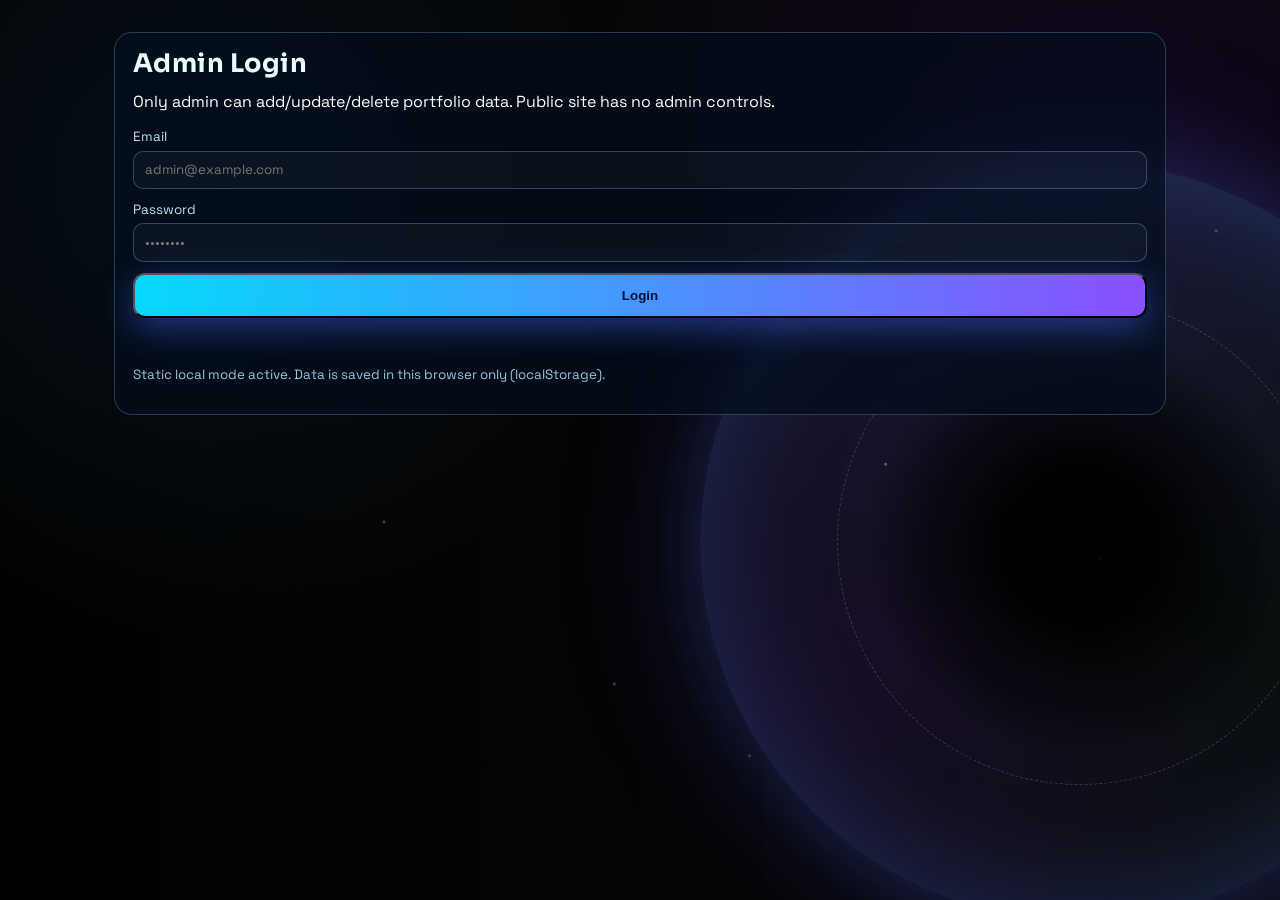
==== admin.html @ 76f68f6b "Initial static portfolio" ====
<!DOCTYPE html>
<html lang="en">
<head>
  <meta charset="UTF-8">
  <meta name="viewport" content="width=device-width, initial-scale=1.0">
  <title>Portfolio Admin</title>
  <link rel="preconnect" href="https://fonts.googleapis.com">
  <link rel="preconnect" href="https://fonts.gstatic.com" crossorigin>
  <link href="https://fonts.googleapis.com/css2?family=Space+Grotesk:wght@400;500;600;700&family=Sora:wght@500;600;700&display=swap" rel="stylesheet">
  <link rel="stylesheet" href="styles.css">
</head>
<body class="admin-page">
  <div class="starfield" aria-hidden="true"></div>
  <div class="singularity-wrap" aria-hidden="true">
    <div class="singularity"></div>
  </div>

  <main class="admin-wrap">
    <section class="admin-card" id="loginSection">
      <h1>Admin Login</h1>
      <p>Only admin can add/update/delete portfolio data. Public site has no admin controls.</p>
      <form id="loginForm" class="admin-form">
        <label>
          <span>Email</span>
          <input id="adminEmail" type="email" required placeholder="admin@example.com">
        </label>
        <label>
          <span>Password</span>
          <input id="adminPassword" type="password" required placeholder="••••••••">
        </label>
        <button type="submit" class="btn-primary">Login</button>
      </form>
      <p id="loginMsg" class="admin-msg"></p>
      <p class="meta-text" id="configHint">Set credentials in <code>admin-config.js</code>.</p>
    </section>

    <section class="admin-card hidden" id="panelSection">
      <div class="admin-topbar">
        <h1>Portfolio CMS (JSON)</h1>
        <button id="logoutBtn" class="btn-outline" type="button">Logout</button>
      </div>
      <p class="admin-msg" id="panelMsg"></p>

      <div class="admin-tools">
        <button id="exportDbBtn" type="button" class="btn-outline">Export JSON</button>
        <label class="file-btn">
          Import JSON
          <input id="importDbFile" type="file" accept="application/json">
        </label>
      </div>

      <div class="admin-grid">
        <article class="admin-block">
          <h2>Add Skill Card</h2>
          <form id="skillForm" class="admin-form">
            <label>
              <span>Category</span>
              <input name="category" required placeholder="Machine Learning">
            </label>
            <label>
              <span>Tags (comma separated)</span>
              <input name="tags" required placeholder="Linear Regression, NumPy, Evaluation">
            </label>
            <div class="admin-form-actions">
              <button id="skillSubmitBtn" type="submit" class="btn-primary">Add Skill</button>
              <button id="skillCancelBtn" type="button" class="btn-outline hidden">Cancel Edit</button>
            </div>
          </form>
          <div id="skillsAdminList" class="admin-list"></div>
        </article>

        <article class="admin-block">
          <h2>Add Project</h2>
          <form id="projectForm" class="admin-form">
            <input type="hidden" name="editId" value="">
            <label>
              <span>Title</span>
              <input name="title" required placeholder="RAG-Based Chatbot">
            </label>
            <label>
              <span>Description</span>
              <textarea name="description" rows="3" required placeholder="Project summary"></textarea>
            </label>
            <label>
              <span>Tech Stack</span>
              <input name="stack" placeholder="Python, Llama 3, Vector DB">
            </label>
            <label>
              <span>Project Link (optional)</span>
              <input name="link" type="url" placeholder="https://...">
            </label>
            <label>
              <span>Project Image (optional)</span>
              <input name="imageFile" type="file" accept="image/*">
            </label>
            <p class="meta-text">While editing: upload a new image only if you want to replace current image.</p>
            <div class="admin-form-actions">
              <button id="projectSubmitBtn" type="submit" class="btn-primary">Add Project</button>
              <button id="projectCancelBtn" type="button" class="btn-outline hidden">Cancel Edit</button>
            </div>
          </form>
          <div id="projectsAdminList" class="admin-list"></div>
        </article>

        <article class="admin-block">
          <h2>Add Certificate</h2>
          <form id="certificateForm" class="admin-form">
            <label>
              <span>Certificate Name</span>
              <input name="title" required placeholder="AWS Cloud Practitioner">
            </label>
            <label>
              <span>Issuer</span>
              <input name="issuer" required placeholder="Amazon Web Services">
            </label>
            <label>
              <span>Year</span>
              <input name="year" placeholder="2026">
            </label>
            <label>
              <span>Verification Link (optional)</span>
              <input name="link" type="url" placeholder="https://...">
            </label>
            <label>
              <span>Certificate Image (optional)</span>
              <input name="imageFile" type="file" accept="image/*">
            </label>
            <p class="meta-text">While editing: upload a new image only if you want to replace current image.</p>
            <div class="admin-form-actions">
              <button id="certificateSubmitBtn" type="submit" class="btn-primary">Add Certificate</button>
              <button id="certificateCancelBtn" type="button" class="btn-outline hidden">Cancel Edit</button>
            </div>
          </form>
          <div id="certificatesAdminList" class="admin-list"></div>
        </article>

        <article class="admin-block">
          <h2>Add Achievement</h2>
          <form id="achievementForm" class="admin-form">
            <label>
              <span>Achievement Title</span>
              <input name="title" required placeholder="Machine Learning Contest Winner - Institute Name">
            </label>
            <label>
              <span>Description</span>
              <textarea name="description" rows="4" required placeholder="What did you achieve and why it matters"></textarea>
            </label>
            <div class="admin-form-actions">
              <button id="achievementSubmitBtn" type="submit" class="btn-primary">Add Achievement</button>
              <button id="achievementCancelBtn" type="button" class="btn-outline hidden">Cancel Edit</button>
            </div>
          </form>
          <div id="achievementsAdminList" class="admin-list"></div>
        </article>

        <article class="admin-block">
          <h2>Add Interest</h2>
          <form id="interestForm" class="admin-form">
            <label>
              <span>Interest</span>
              <input name="title" required placeholder="Artificial Intelligence">
            </label>
            <div class="admin-form-actions">
              <button id="interestSubmitBtn" type="submit" class="btn-primary">Add Interest</button>
              <button id="interestCancelBtn" type="button" class="btn-outline hidden">Cancel Edit</button>
            </div>
          </form>
          <div id="interestsAdminList" class="admin-list"></div>
        </article>
      </div>
    </section>
  </main>

  <script src="admin-config.js?v=20260315static4"></script>
  <script src="data-store.js?v=20260315static4"></script>
  <script src="admin.js?v=20260315static4"></script>
</body>
</html>
---- styles.css ----
﻿:root {
  --bg-1: #000000;
  --bg-2: #080808;
  --text: #ffffff;
  --muted: #d0d0d0;
  --cyan: #2ee6ff;
  --blue: #4f9dff;
  --violet: #8e63ff;
  --card: rgba(255, 255, 255, 0.05);
  --border: rgba(255, 255, 255, 0.24);
  --header-offset: 96px;
}

* {
  box-sizing: border-box;
}

html {
  scroll-behavior: smooth;
}

#home,
#leetcode,
#about,
#skills,
#projects,
#certificates,
#achievements,
#interests,
#contact {
  scroll-margin-top: var(--header-offset);
}

body {
  margin: 0;
  font-family: "Space Grotesk", sans-serif;
  color: var(--text);
  background:
    radial-gradient(circle at 15% 20%, #07111a 0%, transparent 35%),
    radial-gradient(circle at 85% 10%, #13081e 0%, transparent 38%),
    linear-gradient(90deg, var(--bg-1), var(--bg-2));
  min-height: 100vh;
  overflow-x: hidden;
}

.starfield {
  position: fixed;
  inset: 0;
  z-index: -3;
  pointer-events: none;
  background:
    radial-gradient(
      circle at 12% 24%,
      rgba(255, 255, 255, 0.35) 0 1px,
      transparent 2px
    ),
    radial-gradient(
      circle at 75% 20%,
      rgba(255, 255, 255, 0.28) 0 1px,
      transparent 2px
    ),
    radial-gradient(
      circle at 48% 76%,
      rgba(255, 255, 255, 0.2) 0 1px,
      transparent 2px
    ),
    radial-gradient(
      circle at 86% 62%,
      rgba(255, 255, 255, 0.3) 0 1px,
      transparent 2px
    ),
    radial-gradient(
      circle at 30% 58%,
      rgba(255, 255, 255, 0.24) 0 1px,
      transparent 2px
    );
}

.singularity-wrap {
  position: fixed;
  right: -180px;
  top: 18%;
  width: min(760px, 82vw);
  aspect-ratio: 1;
  z-index: -2;
  pointer-events: none;
  opacity: 0.82;
}

.singularity {
  position: relative;
  width: 100%;
  height: 100%;
  border-radius: 50%;
  background:
    radial-gradient(
      circle at center,
      #000 0 14%,
      rgba(0, 0, 0, 0.98) 15%,
      rgba(0, 0, 0, 0.7) 23%,
      transparent 40%
    ),
    conic-gradient(
      from 0deg,
      rgba(99, 156, 255, 0.15),
      rgba(90, 255, 255, 0.04),
      rgba(143, 79, 255, 0.16),
      rgba(99, 156, 255, 0.15)
    );
  box-shadow:
    inset 0 0 120px rgba(74, 133, 255, 0.3),
    0 0 90px rgba(66, 120, 255, 0.28),
    0 0 180px rgba(118, 78, 255, 0.2);
  animation: accretion 24s linear infinite;
}

.singularity::before {
  content: "";
  position: absolute;
  inset: 18%;
  border-radius: 50%;
  border: 1px dashed rgba(129, 194, 255, 0.3);
  animation: orbit 18s linear infinite reverse;
}

.singularity::after {
  content: "";
  position: absolute;
  inset: -14%;
  border-radius: 50%;
  background:
    radial-gradient(
      circle at 30% 42%,
      rgba(255, 255, 255, 0.38) 0 1px,
      transparent 2px
    ),
    radial-gradient(
      circle at 64% 18%,
      rgba(255, 255, 255, 0.25) 0 1px,
      transparent 2px
    ),
    radial-gradient(
      circle at 80% 64%,
      rgba(255, 255, 255, 0.24) 0 1px,
      transparent 2px
    ),
    radial-gradient(
      circle at 16% 72%,
      rgba(255, 255, 255, 0.22) 0 1px,
      transparent 2px
    );
  filter: blur(0.3px);
}

@keyframes accretion {
  to {
    transform: rotate(360deg);
  }
}

@keyframes orbit {
  to {
    transform: rotate(360deg);
  }
}

.bg-glow {
  position: fixed;
  width: 380px;
  height: 380px;
  filter: blur(70px);
  opacity: 0.34;
  z-index: -1;
}

.bg-glow-left {
  background: #0c6b82;
  left: -120px;
  top: -60px;
}

.bg-glow-right {
  background: #45267d;
  right: -140px;
  top: 90px;
}

.site-header {
  position: sticky;
  top: 0;
  z-index: 30;
  display: flex;
  align-items: center;
  gap: 1rem;
  justify-content: space-between;
  padding: 1rem 5vw;
  backdrop-filter: blur(12px);
  background: rgba(0, 0, 0, 0.65);
  border-bottom: 1px solid rgba(255, 255, 255, 0.12);
}

.brand {
  display: flex;
  align-items: center;
  gap: 0.7rem;
}

.brand-icon {
  width: 36px;
  height: 36px;
  border-radius: 12px;
  display: grid;
  place-items: center;
  font-weight: 700;
  color: #fff;
  background: linear-gradient(135deg, #00d0ff, #7b3dff);
  box-shadow: 0 0 28px rgba(53, 146, 255, 0.65);
}

.brand-name {
  font-family: "Sora", sans-serif;
  letter-spacing: 0.08em;
  margin: 0;
  font-size: 0.95rem;
  font-weight: 700;
}

.brand-role {
  margin: 0.1rem 0 0;
  font-size: 0.68rem;
  color: #8eeaff;
  letter-spacing: 0.19em;
}

.nav-links {
  display: flex;
  align-items: center;
  gap: 1rem;
  background: rgba(255, 255, 255, 0.04);
  border: 1px solid rgba(255, 255, 255, 0.22);
  border-radius: 999px;
  padding: 0.45rem 0.85rem;
}

.nav-links a {
  text-decoration: none;
  color: #eeeeee;
  font-size: 0.88rem;
  font-weight: 600;
  padding: 0.35rem 0.6rem;
  border-radius: 999px;
  transition: 0.2s;
}

.nav-links a:hover {
  color: #fff;
  background: rgba(79, 157, 255, 0.24);
}

.menu-toggle {
  display: none;
  background: transparent;
  border: 1px solid var(--border);
  color: #f0f0f0;
  padding: 0.42rem 0.72rem;
  border-radius: 8px;
}

.hero {
  display: grid;
  grid-template-columns: 1.2fr 0.8fr;
  gap: 2rem;
  align-items: center;
  padding: 3rem 5vw 2rem;
}

.status-pill {
  display: inline-flex;
  align-items: center;
  gap: 0.45rem;
  background: rgba(46, 230, 255, 0.14);
  border: 1px solid rgba(46, 230, 255, 0.5);
  color: #c9fbff;
  padding: 0.5rem 1rem;
  border-radius: 999px;
  font-weight: 600;
  margin: 0 0 1.4rem;
}

.status-pill::before {
  content: "";
  width: 8px;
  height: 8px;
  border-radius: 50%;
  background: #16ffb0;
}

.intro-line {
  margin: 0;
  color: #77e8ff;
  font-weight: 600;
}

h1 {
  margin: 0.2rem 0;
  font-family: "Sora", sans-serif;
  font-size: clamp(2.2rem, 6.5vw, 5.2rem);
  line-height: 0.95;
  letter-spacing: 0.02em;
  background: linear-gradient(90deg, #08d7ff, #4a75ff 58%, #9d56ff);
  -webkit-background-clip: text;
  background-clip: text;
  color: transparent;
}

.typing-text {
  min-height: 44px;
  font-size: clamp(1.05rem, 2.4vw, 1.55rem);
  margin: 0.4rem 0 1.2rem;
  color: #ffffff;
}

#typingText::after {
  content: "|";
  margin-left: 0.2rem;
  animation: blink 0.9s step-end infinite;
}

@keyframes blink {
  50% {
    opacity: 0;
  }
}

.hero-copy {
  color: var(--muted);
  font-size: clamp(0.98rem, 1.45vw, 1.05rem);
  line-height: 1.52;
  max-width: 760px;
}

.hero-copy strong {
  color: #7cefff;
  font-weight: 700;
}

.hero-actions {
  display: flex;
  gap: 0.9rem;
  flex-wrap: wrap;
  margin-top: 1.4rem;
}

.btn-primary,
.btn-outline {
  text-decoration: none;
  font-weight: 700;
  border-radius: 12px;
  padding: 0.8rem 1.25rem;
}

.btn-primary {
  color: #031136;
  background: linear-gradient(92deg, #06d9ff, #8950ff);
  box-shadow: 0 10px 35px rgba(61, 105, 255, 0.45);
}

.btn-outline {
  color: #ffffff;
  border: 1px solid #8e63ff;
  background: rgba(255, 255, 255, 0.03);
}

.quick-cards {
  margin-top: 2rem;
  display: grid;
  grid-template-columns: repeat(3, minmax(120px, 1fr));
  gap: 0.9rem;
}

.quick-cards article {
  background: var(--card);
  border: 1px solid rgba(160, 173, 255, 0.2);
  border-radius: 16px;
  padding: 0.9rem;
}

.quick-cards h3,
.quick-cards p {
  margin: 0.2rem 0;
}

.quick-cards h3 {
  color: #ffffff;
}

.quick-cards p {
  color: #d0d0d0;
  font-size: 0.9rem;
}

.emoji {
  font-size: 1.2rem;
}

.hero-right {
  display: grid;
  place-items: center;
  min-height: 440px;
}

.orbit-core {
  position: relative;
  width: min(420px, 75vw);
  aspect-ratio: 1;
  display: grid;
  place-items: center;
}

.orbit {
  position: absolute;
  border: 1px solid rgba(70, 199, 255, 0.35);
  border-radius: 50%;
}

.orbit-1 {
  width: 92%;
  height: 92%;
  border-style: dashed;
  animation: spin 18s linear infinite;
}

.orbit-2 {
  width: 78%;
  height: 78%;
  border-color: rgba(124, 114, 255, 0.38);
  animation: spin 14s linear reverse infinite;
}

.orbit-3 {
  width: 64%;
  height: 64%;
  border-color: rgba(14, 176, 255, 0.26);
}

.core {
  width: 46%;
  aspect-ratio: 1;
  border-radius: 50%;
  display: grid;
  place-items: center;
  font-family: "Sora", sans-serif;
  font-weight: 800;
  letter-spacing: 0.08em;
  color: #bdf8ff;
  background: radial-gradient(circle at 30% 20%, #164565, #1c183a);
  box-shadow: 0 0 70px rgba(53, 142, 255, 0.45);
}

@keyframes spin {
  to {
    transform: rotate(360deg);
  }
}

.content-section {
  max-width: 1180px;
  margin: 0 auto;
  padding: 1.5rem 5vw 0.2rem;
}

.content-section h2 {
  font-family: "Sora", sans-serif;
  font-size: clamp(1.1rem, 1.7vw, 1.5rem);
}

.section-title {
  position: relative;
  display: inline-block;
  margin-bottom: 1rem;
}

.section-title::after {
  content: "";
  position: absolute;
  left: 0;
  bottom: -6px;
  width: 70%;
  height: 2px;
  background: linear-gradient(90deg, #28dfff, #8a5fff);
}

.content-section p {
  color: #d7d7d7;
  line-height: 1.55;
  font-size: 0.98rem;
}

.chip-grid {
  display: flex;
  flex-wrap: wrap;
  gap: 0.7rem;
}

.chip-grid span {
  padding: 0.5rem 0.8rem;
  border-radius: 999px;
  border: 1px solid rgba(144, 204, 255, 0.38);
  background: rgba(255, 255, 255, 0.03);
}

.project-grid {
  display: grid;
  grid-template-columns: repeat(3, minmax(0, 1fr));
  gap: 0.9rem;
}

.project-grid article {
  border: 1px solid rgba(255, 255, 255, 0.16);
  border-radius: 16px;
  padding: 1rem;
  background: rgba(255, 255, 255, 0.03);
  overflow: hidden;
}

.project-grid h3 {
  margin-top: 0;
  font-size: 1.05rem;
}

.project-grid p {
  font-size: 0.95rem;
}

.meta-text {
  color: #9bc4d6;
  font-size: 0.84rem;
  margin-top: 0.45rem;
}

.meta-link {
  display: inline-block;
  margin-top: 0.35rem;
  color: #78d9ff;
  text-decoration: none;
  font-size: 0.9rem;
}

.meta-link:hover {
  text-decoration: underline;
}

.verify-link {
  display: inline-flex;
  align-items: center;
  gap: 0.35rem;
  padding: 0.25rem 0.7rem;
  border-radius: 999px;
  border: 1px solid rgba(116, 214, 255, 0.5);
  background: rgba(54, 160, 230, 0.14);
  color: #c7f1ff;
  font-weight: 600;
  margin-top: 0.5rem;
  text-decoration: none;
}

.verify-link:hover {
  text-decoration: none;
  border-color: rgba(140, 234, 255, 0.75);
  box-shadow: 0 0 12px rgba(88, 211, 255, 0.25);
}

.certificate-grid {
  display: grid;
  grid-template-columns: repeat(3, minmax(0, 1fr));
  gap: 0.9rem;
}

.certificate-card {
  border: 1px solid rgba(133, 204, 255, 0.28);
  border-radius: 16px;
  padding: 0.95rem;
  background: rgba(255, 255, 255, 0.03);
  overflow: hidden;
}

.certificate-card h3 {
  margin: 0 0 0.4rem;
}

.card-media,
.certificate-media {
  width: 100%;
  height: 180px;
  object-fit: cover;
  border-radius: 12px;
  border: 1px solid rgba(141, 197, 255, 0.24);
  margin-bottom: 0.75rem;
  background: rgba(255, 255, 255, 0.03);
}

.empty-state {
  color: #b5c2d2;
  margin: 0;
}

.skills-intro {
  margin: 0.2rem 0 1rem;
  color: #b7d7e0;
  max-width: 680px;
}

.skills-galaxy {
  display: grid;
  grid-template-columns: repeat(2, minmax(250px, 1fr));
  gap: 1rem;
}

.skill-planet {
  border: 1px solid rgba(152, 198, 255, 0.24);
  border-radius: 18px;
  padding: 1rem;
  min-height: 180px;
  background: linear-gradient(
    170deg,
    rgba(255, 255, 255, 0.06),
    rgba(255, 255, 255, 0.02)
  );
  backdrop-filter: blur(4px);
  position: relative;
  overflow: hidden;
}

.skill-planet::before {
  content: "";
  position: absolute;
  width: 120px;
  height: 120px;
  border-radius: 50%;
  right: -50px;
  top: -50px;
  background: radial-gradient(
    circle,
    rgba(77, 181, 255, 0.34),
    transparent 70%
  );
}

.skill-planet h3 {
  margin: 0 0 0.7rem;
  font-family: "Sora", sans-serif;
  font-size: 1.02rem;
  text-align: center;
  position: relative;
  z-index: 1;
}

.skill-tag-row {
  display: flex;
  flex-wrap: wrap;
  gap: 0.45rem;
  margin-bottom: 0.85rem;
  position: relative;
  z-index: 1;
}

.skill-tag-row span {
  padding: 0.35rem 0.65rem;
  border-radius: 999px;
  font-size: 0.8rem;
  font-weight: 600;
  border: 1px solid rgba(167, 223, 255, 0.4);
  background: rgba(0, 180, 255, 0.12);
}

.skill-caption {
  margin: 0;
  font-size: 0.92rem;
  line-height: 1.55;
  color: #cfd6ea;
  position: relative;
  z-index: 1;
}

.tone-violet .skill-tag-row span {
  border-color: rgba(207, 170, 255, 0.45);
  background: rgba(163, 97, 255, 0.14);
}

.tone-teal .skill-tag-row span {
  border-color: rgba(117, 236, 233, 0.45);
  background: rgba(47, 222, 205, 0.14);
}

.tone-amber .skill-tag-row span {
  border-color: rgba(255, 188, 132, 0.45);
  background: rgba(255, 167, 82, 0.14);
}

.tone-violet::before {
  background: radial-gradient(
    circle,
    rgba(170, 109, 255, 0.35),
    transparent 70%
  );
}

.tone-teal::before {
  background: radial-gradient(
    circle,
    rgba(74, 219, 216, 0.35),
    transparent 70%
  );
}

.tone-amber::before {
  background: radial-gradient(
    circle,
    rgba(255, 169, 97, 0.35),
    transparent 70%
  );
}

.bullet-list {
  padding-left: 1.1rem;
  color: #dedede;
  line-height: 1.7;
  font-size: 0.96rem;
}

.bullet-list li + li {
  margin-top: 0.5rem;
}

.achievement-grid {
  display: grid;
  grid-template-columns: repeat(auto-fit, minmax(260px, 1fr));
  gap: 0.9rem;
}

.achievement-card {
  border: 1px solid rgba(146, 205, 255, 0.24);
  border-radius: 16px;
  padding: 1rem;
  background: linear-gradient(160deg, rgba(255, 255, 255, 0.05), rgba(255, 255, 255, 0.02));
  position: relative;
  overflow: hidden;
}

.achievement-card::before {
  content: "";
  position: absolute;
  width: 130px;
  height: 130px;
  right: -58px;
  top: -62px;
  border-radius: 50%;
  background: radial-gradient(circle, rgba(98, 168, 255, 0.28), transparent 70%);
}

.achievement-kicker {
  margin: 0 0 0.45rem;
  color: #8beaff;
  font-size: 0.76rem;
  letter-spacing: 0.09em;
  text-transform: uppercase;
  position: relative;
  z-index: 1;
}

.achievement-card h3 {
  margin: 0 0 0.5rem;
  font-size: 1rem;
  line-height: 1.4;
  position: relative;
  z-index: 1;
}

.achievement-card p {
  margin: 0;
  color: #d3d9e8;
  font-size: 0.92rem;
  line-height: 1.58;
  position: relative;
  z-index: 1;
}

.contact {
  padding-bottom: 3.5rem;
}

.contact-identity-grid {
  max-width: 720px;
  display: grid;
  grid-template-columns: repeat(2, minmax(180px, 1fr));
  gap: 0.75rem;
  margin: 0.65rem 0 1rem;
}

.identity-card {
  display: flex;
  align-items: center;
  gap: 0.75rem;
  border: 1px solid rgba(138, 196, 255, 0.28);
  border-radius: 14px;
  padding: 0.75rem;
  background:
    linear-gradient(120deg, rgba(13, 33, 48, 0.9), rgba(31, 20, 56, 0.55)),
    radial-gradient(circle at 12% 15%, rgba(25, 229, 255, 0.16), transparent 45%);
}

.identity-icon {
  width: 42px;
  height: 42px;
  border-radius: 12px;
  display: grid;
  place-items: center;
  font-size: 1.15rem;
  color: #dffbff;
  background: linear-gradient(140deg, #15d7ff, #8052ff);
  box-shadow: 0 0 20px rgba(64, 148, 255, 0.45);
  flex-shrink: 0;
}

.identity-label {
  margin: 0 0 0.15rem;
  font-size: 0.79rem;
  color: #a9c8df;
  text-transform: uppercase;
  letter-spacing: 0.08em;
}

.identity-value {
  margin: 0;
  color: #f3f7ff;
  text-decoration: none;
  font-size: 0.97rem;
  word-break: break-word;
}

a.identity-value:hover {
  color: #8deaff;
}

.contact-form {
  display: grid;
  gap: 0.75rem;
  max-width: 720px;
  margin-bottom: 1.15rem;
  border: 1px solid rgba(143, 199, 255, 0.22);
  border-radius: 14px;
  padding: 0.95rem;
  background: rgba(255, 255, 255, 0.02);
}

.contact-form label {
  display: grid;
  gap: 0.35rem;
}

.contact-form label span {
  font-size: 0.86rem;
  color: #c5ddf6;
}

.contact-form input,
.contact-form textarea {
  border: 1px solid rgba(156, 206, 255, 0.26);
  border-radius: 10px;
  padding: 0.62rem 0.72rem;
  font-family: inherit;
  font-size: 0.94rem;
  color: #fff;
  background: rgba(255, 255, 255, 0.03);
}

.contact-form input:focus,
.contact-form textarea:focus {
  outline: none;
  border-color: rgba(87, 204, 255, 0.85);
  box-shadow: 0 0 0 3px rgba(91, 193, 255, 0.17);
}

.contact-form-msg {
  margin: 0.2rem 0 0;
  font-size: 0.86rem;
  color: #ffd38a;
}

.contact-form-msg.success {
  color: #8ff6b4;
}

.contact-form-msg.error {
  color: #ff9f9f;
}

.leetcode-section {
  padding-top: 0.7rem;
}

.leetcode-stats {
  display: grid;
  grid-template-columns: repeat(auto-fit, minmax(140px, 1fr));
  gap: 0.8rem;
  margin: 0.8rem 0 1rem;
}

.leetcode-toolbar {
  display: flex;
  justify-content: flex-end;
  align-items: center;
  gap: 0.55rem;
  margin-bottom: 0.7rem;
}

.leetcode-toolbar label {
  font-size: 0.82rem;
  color: #b5c8e0;
}

.leetcode-range-select {
  background: rgba(255, 255, 255, 0.04);
  border: 1px solid rgba(145, 198, 255, 0.35);
  color: #dff3ff;
  border-radius: 10px;
  padding: 0.35rem 0.5rem;
  font-family: inherit;
  font-size: 0.84rem;
  min-width: 170px;
  white-space: nowrap;
  color-scheme: dark;
}

.leetcode-range-select:focus {
  outline: none;
  border-color: rgba(96, 209, 255, 0.9);
}

.leetcode-range-select option {
  background: #0f1520;
  color: #eaf5ff;
}

.leetcode-stat {
  border: 1px solid rgba(146, 203, 255, 0.28);
  border-radius: 14px;
  padding: 0.75rem 0.9rem;
  background: rgba(255, 255, 255, 0.03);
}

.leetcode-stat .label {
  margin: 0;
  font-size: 0.82rem;
  color: #b6c9e2;
}

.leetcode-stat h3 {
  margin: 0.3rem 0 0;
  font-size: 1.35rem;
  color: #ffffff;
}

.leetcode-stat.easy {
  border-color: rgba(74, 214, 144, 0.45);
}

.leetcode-stat.medium {
  border-color: rgba(255, 193, 94, 0.45);
}

.leetcode-stat.hard {
  border-color: rgba(255, 108, 108, 0.45);
}

.leetcode-stat.total {
  border-color: rgba(126, 170, 255, 0.45);
}

.leetcode-stat.streak {
  border-color: rgba(157, 120, 255, 0.5);
}

.heatmap-shell {
  border: 1px solid rgba(150, 203, 255, 0.25);
  border-radius: 16px;
  padding: 0.9rem;
  background: rgba(255, 255, 255, 0.02);
  overflow: hidden;
}

.heatmap-grid {
  width: 100%;
  display: flex;
  gap: var(--month-gap, 8px);
  align-items: flex-start;
}

.heat-cell {
  width: var(--cell-size, 10px);
  aspect-ratio: 1 / 1;
  border-radius: 2px;
  background: #1a2430;
  border: 1px solid rgba(255, 255, 255, 0.04);
}

.heat-cell.lvl-0 {
  background: #1f2937;
  border-color: rgba(255, 255, 255, 0.05);
}

.heat-cell.lvl-1 {
  background: #0ea5e9;
}

.heat-cell.lvl-2 {
  background: #06b6d4;
}

.heat-cell.lvl-3 {
  background: #22d3ee;
  box-shadow: 0 0 6px rgba(34, 211, 238, 0.35);
}

.heat-cell.lvl-4 {
  background: #67e8f9;
  box-shadow: 0 0 10px rgba(103, 232, 249, 0.55);
}

.heat-cell.heat-void {
  visibility: hidden;
  border-color: transparent;
}

.month-block {
  display: flex;
  flex-direction: column;
  gap: 6px;
}

.month-label {
  font-size: 0.72rem;
  color: #8eb2d7;
  line-height: 1;
}

.month-grid {
  display: grid;
  grid-template-rows: repeat(7, var(--cell-size, 10px));
  grid-auto-flow: column;
  grid-auto-columns: var(--cell-size, 10px);
  gap: var(--cell-gap, 3px);
}

.leetcode-status {
  margin-top: 0.55rem;
  color: #93bddf;
  font-size: 0.84rem;
}

.leetcode-status:empty {
  display: none;
}

.leetcode-status a {
  color: #66dcff;
}

.admin-page {
  min-height: 100vh;
}

.admin-wrap {
  max-width: 1180px;
  margin: 0 auto;
  padding: 2rem 5vw 3rem;
}

.admin-card {
  border: 1px solid rgba(145, 204, 255, 0.25);
  border-radius: 18px;
  padding: 1.1rem;
  background: rgba(5, 15, 30, 0.72);
  backdrop-filter: blur(8px);
  margin-bottom: 1rem;
}

.admin-card h1 {
  margin: 0 0 0.6rem;
  font-size: clamp(1.3rem, 2vw, 1.8rem);
  color: #e8fbff;
  background: none;
  -webkit-text-fill-color: #e8fbff;
}

.admin-card h2 {
  margin-top: 0;
  font-size: 1.05rem;
}

.admin-topbar {
  display: flex;
  align-items: center;
  justify-content: space-between;
  gap: 0.8rem;
}

.admin-grid {
  display: grid;
  grid-template-columns: repeat(auto-fit, minmax(250px, 1fr));
  gap: 1rem;
}

.admin-tools {
  display: flex;
  flex-wrap: wrap;
  gap: 0.7rem;
  margin-bottom: 1rem;
}

.file-btn {
  display: inline-flex;
  align-items: center;
  justify-content: center;
  border: 1px solid #8e63ff;
  border-radius: 12px;
  background: rgba(255, 255, 255, 0.03);
  color: #ffffff;
  font-weight: 700;
  padding: 0.6rem 0.95rem;
  cursor: pointer;
}

.file-btn input {
  display: none;
}

.admin-block {
  border: 1px solid rgba(148, 199, 255, 0.22);
  border-radius: 14px;
  padding: 0.9rem;
  background: rgba(255, 255, 255, 0.03);
}

.admin-form {
  display: grid;
  gap: 0.7rem;
}

.admin-form label {
  display: grid;
  gap: 0.35rem;
}

.admin-form span {
  font-size: 0.84rem;
  color: #bcdef4;
}

.admin-form input,
.admin-form textarea {
  border: 1px solid rgba(150, 202, 255, 0.28);
  border-radius: 10px;
  padding: 0.62rem 0.7rem;
  color: #ffffff;
  background: rgba(255, 255, 255, 0.03);
  font-family: inherit;
}

.admin-form input:focus,
.admin-form textarea:focus {
  outline: none;
  border-color: rgba(123, 212, 255, 0.8);
  box-shadow: 0 0 0 3px rgba(82, 178, 255, 0.18);
}

.admin-form-actions {
  display: flex;
  align-items: center;
  gap: 0.6rem;
  flex-wrap: wrap;
}

.admin-msg {
  color: #9ceeff;
  min-height: 1rem;
}

.admin-list {
  margin-top: 0.9rem;
  display: grid;
  gap: 0.5rem;
}

.admin-item {
  display: flex;
  align-items: center;
  justify-content: space-between;
  gap: 0.6rem;
  border: 1px solid rgba(149, 199, 255, 0.22);
  border-radius: 10px;
  padding: 0.55rem 0.65rem;
  background: rgba(255, 255, 255, 0.03);
}

.admin-item p {
  margin: 0;
  font-size: 0.88rem;
  flex: 1;
}

.admin-item-actions {
  display: inline-flex;
  align-items: center;
  gap: 0.4rem;
}

.admin-edit-btn {
  padding: 0.4rem 0.6rem;
  border-radius: 8px;
}

.admin-thumb {
  width: 56px;
  height: 56px;
  border-radius: 8px;
  object-fit: cover;
  border: 1px solid rgba(146, 204, 255, 0.3);
}

.btn-danger {
  border: 1px solid rgba(255, 115, 115, 0.54);
  border-radius: 8px;
  background: rgba(255, 107, 107, 0.18);
  color: #ffe9e9;
  font-weight: 700;
  padding: 0.4rem 0.6rem;
  cursor: pointer;
}

.hidden {
  display: none !important;
}

@media (max-width: 980px) {
  :root {
    --header-offset: 84px;
  }

  .singularity-wrap {
    right: -220px;
    top: 26%;
    width: min(600px, 95vw);
    opacity: 0.6;
  }

  .menu-toggle {
    display: inline-flex;
  }

  .resume-btn {
    display: none;
  }

  .nav-links {
    display: none;
    position: absolute;
    right: 5vw;
    top: 70px;
    width: min(320px, 90vw);
    border-radius: 14px;
    flex-direction: column;
    align-items: flex-start;
    padding: 0.8rem;
    background: rgba(0, 0, 0, 0.96);
  }

  .nav-links.open {
    display: flex;
  }

  .hero {
    grid-template-columns: 1fr;
    padding-top: 2rem;
  }

  .skills-galaxy {
    grid-template-columns: 1fr;
  }

  .project-grid {
    grid-template-columns: repeat(2, minmax(0, 1fr));
  }

  .certificate-grid {
    grid-template-columns: repeat(2, minmax(0, 1fr));
  }

  .leetcode-stats {
    grid-template-columns: repeat(2, minmax(120px, 1fr));
  }

  .leetcode-toolbar {
    justify-content: flex-start;
  }

  .hero-right {
    min-height: 320px;
  }

  .admin-wrap {
    padding-top: 1.3rem;
  }

  .contact-identity-grid {
    grid-template-columns: 1fr;
  }
}

@media (max-width: 620px) {
  .singularity-wrap {
    right: -250px;
    top: 35%;
    width: 560px;
    opacity: 0.45;
  }

  .site-header {
    padding: 0.9rem 1rem;
  }

  .hero {
    padding: 1.4rem 1rem;
  }

  .content-section {
    padding: 1.2rem 1rem 0.2rem;
  }

  .quick-cards {
    grid-template-columns: 1fr;
  }

  .project-grid {
    grid-template-columns: 1fr;
  }

  .certificate-grid {
    grid-template-columns: 1fr;
  }

  .leetcode-stats {
    grid-template-columns: 1fr;
  }
}
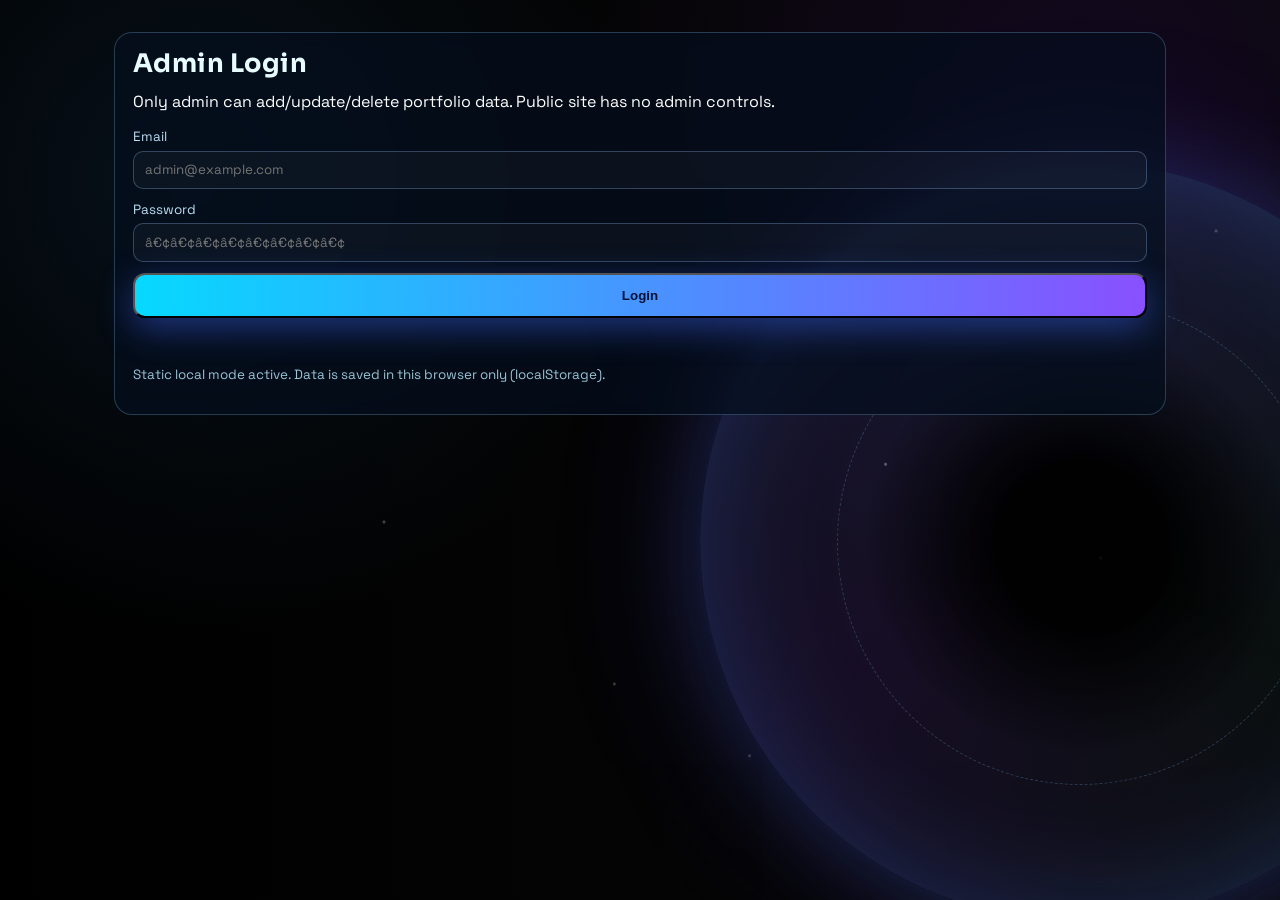
==== commit 95cb6167: "Update default data from export" ====
--- a/admin.html
+++ b/admin.html
@@ -1,4 +1,4 @@
-<!DOCTYPE html>
+﻿<!DOCTYPE html>
 <html lang="en">
 <head>
   <meta charset="UTF-8">
@@ -26,7 +26,7 @@
         </label>
         <label>
           <span>Password</span>
-          <input id="adminPassword" type="password" required placeholder="••••••••">
+          <input id="adminPassword" type="password" required placeholder="â€¢â€¢â€¢â€¢â€¢â€¢â€¢â€¢">
         </label>
         <button type="submit" class="btn-primary">Login</button>
       </form>
@@ -172,7 +172,8 @@
   </main>
 
   <script src="admin-config.js?v=20260315static4"></script>
-  <script src="data-store.js?v=20260315static4"></script>
+  <script src="data-store.js?v=20260315static6"></script>
   <script src="admin.js?v=20260315static4"></script>
 </body>
 </html>
+
